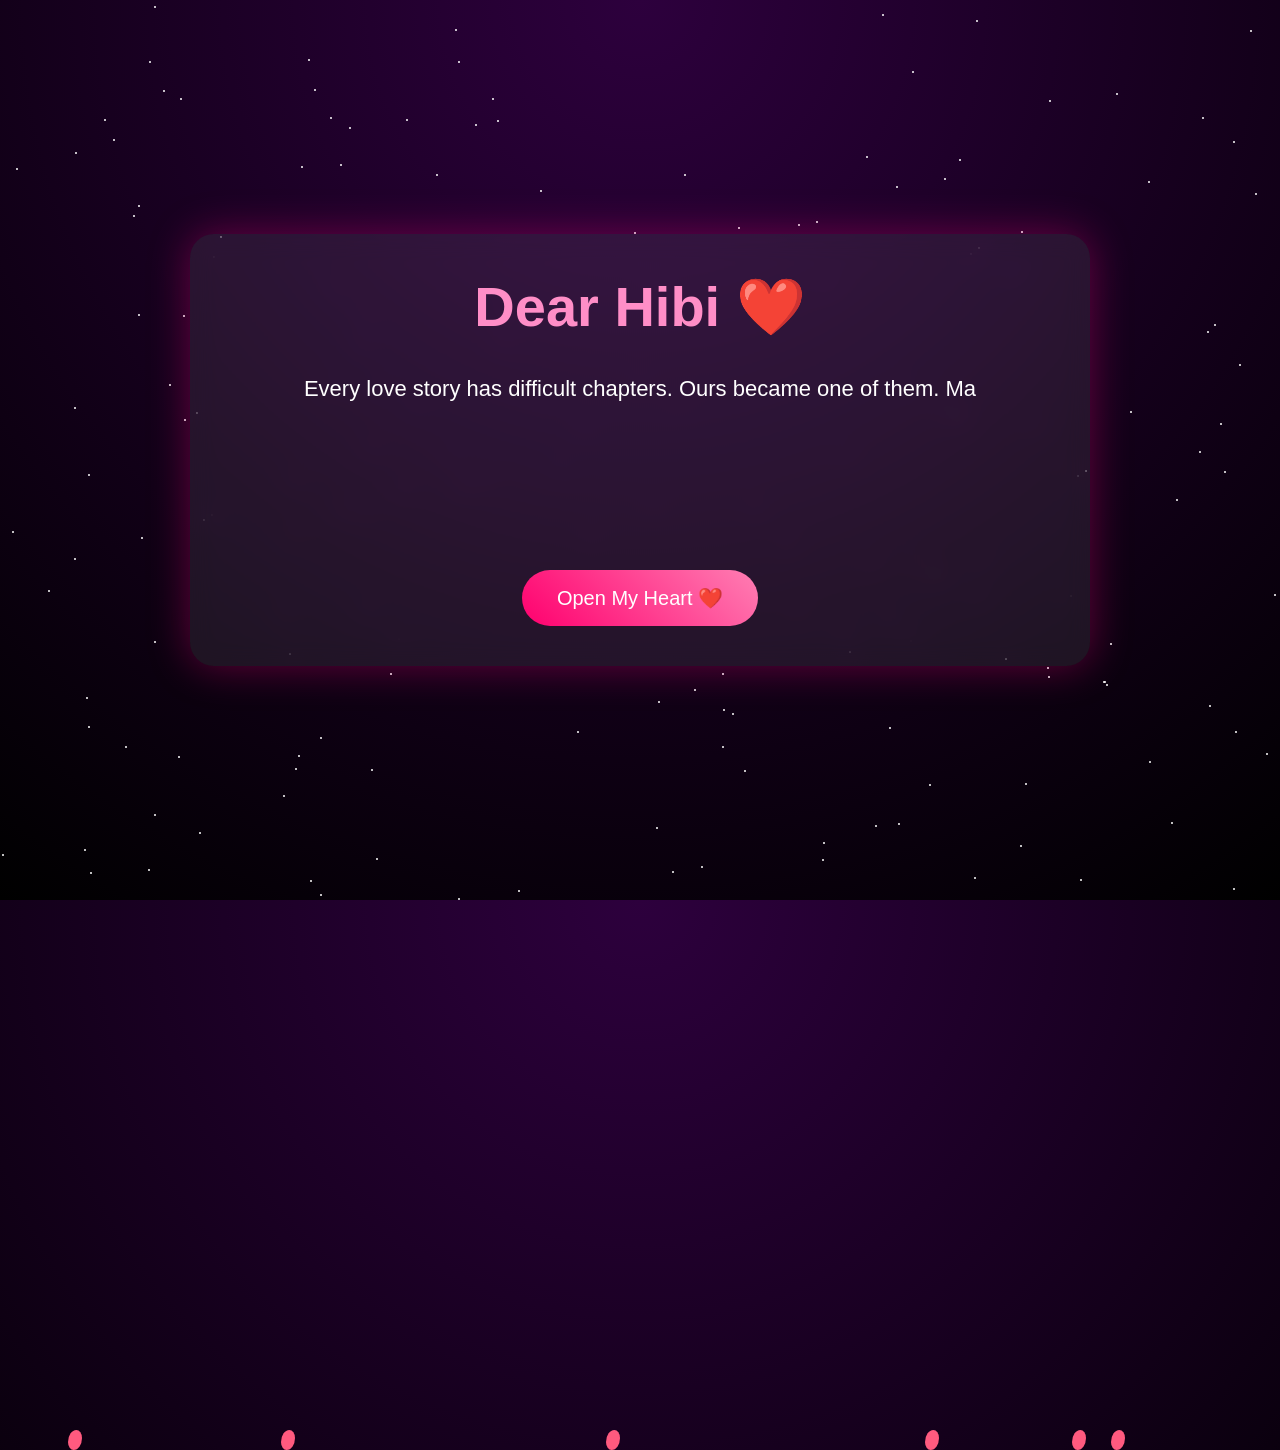
==== index.html @ ee97c436 "first commit" ====
<!DOCTYPE html>
<html lang="en">
<head>
<meta charset="UTF-8">
<meta name="viewport" content="width=device-width, initial-scale=1.0">
<title>One Last Chance ❤️</title>
<style>
*{margin:0;padding:0;box-sizing:border-box}
body{
overflow:hidden;
height:100vh;
font-family:Arial,sans-serif;
background:radial-gradient(circle at top,#2d003d,#000);
display:flex;justify-content:center;align-items:center;color:#fff}
#bg,#fx{position:fixed;inset:0}
.card{
position:relative;z-index:2;width:min(900px,92%);
background:rgba(255,255,255,.08);
backdrop-filter:blur(12px);
border-radius:24px;padding:40px;text-align:center;
box-shadow:0 0 40px rgba(255,0,128,.35)}
h1{font-size:56px;color:#ff8ec7;animation:glow 2s infinite alternate}
@keyframes glow{from{text-shadow:0 0 10px hotpink}to{text-shadow:0 0 35px deeppink}}
#typing{min-height:170px;font-size:22px;line-height:1.7;margin:30px 0}
button{
padding:16px 35px;border:0;border-radius:40px;
background:linear-gradient(45deg,#ff006e,#ff7eb3);
color:#fff;font-size:20px;cursor:pointer;
transition:.3s}
button:hover{transform:scale(1.08)}
#final{display:none;margin-top:25px;font-size:24px;animation:fade 1.2s}
@keyframes fade{from{opacity:0;transform:translateY(20px)}to{opacity:1;transform:none}}
.star,.heart,.petal{
position:absolute;pointer-events:none}
.star{width:2px;height:2px;background:#fff;border-radius:50%;animation:twinkle 2s infinite alternate}
@keyframes twinkle{to{opacity:.2;transform:scale(2)}}
.heart{color:#ff4d88;animation:rise 10s linear forwards}
@keyframes rise{from{transform:translateY(110vh) scale(.5);opacity:0}20%{opacity:1}to{transform:translateY(-10vh) scale(1.6);opacity:0}}
.petal{width:14px;height:20px;background:#ff5a7f;border-radius:60% 40% 60% 40%;animation:fall 10s linear forwards}
@keyframes fall{to{transform:translateY(110vh) rotate(720deg)}}
.trail{position:fixed;font-size:18px;pointer-events:none;animation:t .8s forwards}
@keyframes t{to{transform:translateY(-25px) scale(1.6);opacity:0}}
</style>
</head>
<body>
<canvas id="fx"></canvas>
<div id="bg"></div>
<div class="card">
<h1>Dear Hibi ❤️</h1>
<div id="typing"></div>
<button onclick="openHeart()">Open My Heart ❤️</button>
<div id="final">
<h2>🌹 Please Give Me One Last Chance 🌹</h2>
<p style="margin-top:15px;line-height:1.8">
I know I made mistakes.<br>
I'm not asking you to forget everything.<br>
I'm only asking for one last chance to prove that I can be better.<br><br>
Whatever your decision is, I will respect it.<br>
Thank you for every beautiful memory. ❤️
</p>
</div>
</div>
<script>
const txt=`Every love story has difficult chapters.

Ours became one of them.

Maybe I wasn't perfect.
Maybe I made mistakes.

But my heart still remembers every smile,
every memory,
and every moment with you.

Today I'm not asking for perfection.

I'm only asking...

Please give me one last chance. ❤️`;
let i=0;
(function type(){
 if(i<txt.length){
  typing.innerHTML+=txt[i++];
  setTimeout(type,35);
 }
})();
for(let i=0;i<180;i++){
 let s=document.createElement("div");
 s.className="star";
 s.style.left=Math.random()*100+"vw";
 s.style.top=Math.random()*100+"vh";
 s.style.animationDelay=Math.random()*2+"s";
 bg.appendChild(s);
}
setInterval(()=>{
 let h=document.createElement("div");
 h.className="heart";
 h.innerHTML="❤";
 h.style.left=Math.random()*100+"vw";
 h.style.fontSize=(16+Math.random()*28)+"px";
 document.body.appendChild(h);
 setTimeout(()=>h.remove(),10000);
},250);
setInterval(()=>{
 let p=document.createElement("div");
 p.className="petal";
 p.style.left=Math.random()*100+"vw";
 document.body.appendChild(p);
 setTimeout(()=>p.remove(),10000);
},500);

document.addEventListener("mousemove",e=>{
 let t=document.createElement("div");
 t.className="trail";
 t.innerHTML="💖";
 t.style.left=e.clientX+"px";
 t.style.top=e.clientY+"px";
 document.body.appendChild(t);
 setTimeout(()=>t.remove(),800);
});

const c=document.getElementById("fx"),x=c.getContext("2d");
function resize(){c.width=innerWidth;c.height=innerHeight}
resize();onresize=resize;
let parts=[];
function burst(){
 for(let i=0;i<220;i++){
  parts.push({
   x:c.width/2,y:c.height/2,
   vx:(Math.random()-0.5)*8,
   vy:(Math.random()-0.5)*8,
   a:1
  });
 }
}
function anim(){
 x.clearRect(0,0,c.width,c.height);
 parts.forEach(p=>{
  p.x+=p.vx;p.y+=p.vy;p.vy+=0.03;p.a-=0.008;
  x.globalAlpha=Math.max(p.a,0);
  x.fillStyle="hsl("+Math.random()*360+",100%,60%)";
  x.beginPath();x.arc(p.x,p.y,2,0,Math.PI*2);x.fill();
 });
 parts=parts.filter(p=>p.a>0);
 requestAnimationFrame(anim);
}
anim();

function openHeart(){
 document.getElementById("final").style.display="block";
 burst();
}
</script>
</body>
</html>
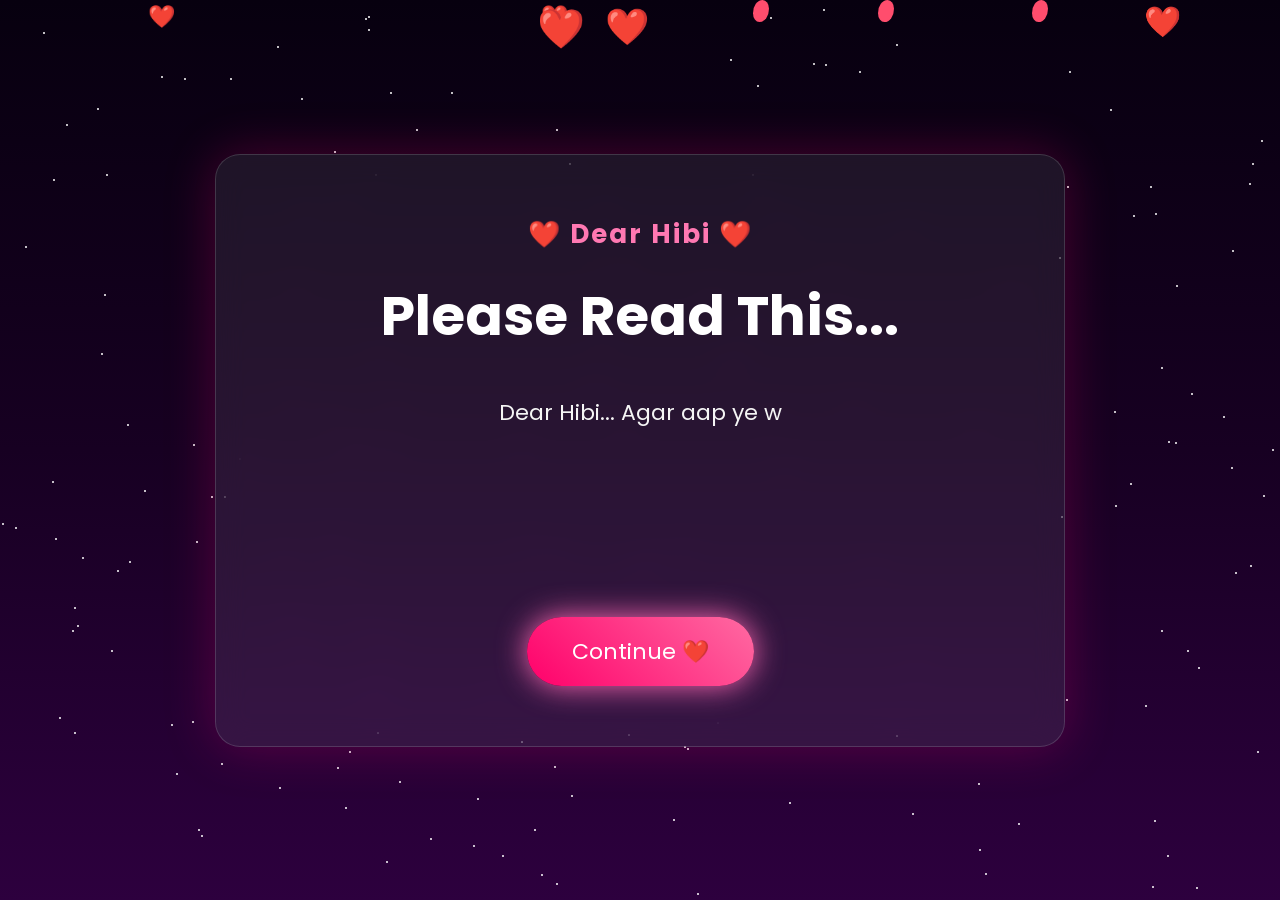
==== commit bbfcd890: "Update index.html" ====
--- a/index.html
+++ b/index.html
@@ -1,155 +1,55 @@
 <!DOCTYPE html>
 <html lang="en">
+
 <head>
-<meta charset="UTF-8">
-<meta name="viewport" content="width=device-width, initial-scale=1.0">
-<title>One Last Chance ❤️</title>
-<style>
-*{margin:0;padding:0;box-sizing:border-box}
-body{
-overflow:hidden;
-height:100vh;
-font-family:Arial,sans-serif;
-background:radial-gradient(circle at top,#2d003d,#000);
-display:flex;justify-content:center;align-items:center;color:#fff}
-#bg,#fx{position:fixed;inset:0}
-.card{
-position:relative;z-index:2;width:min(900px,92%);
-background:rgba(255,255,255,.08);
-backdrop-filter:blur(12px);
-border-radius:24px;padding:40px;text-align:center;
-box-shadow:0 0 40px rgba(255,0,128,.35)}
-h1{font-size:56px;color:#ff8ec7;animation:glow 2s infinite alternate}
-@keyframes glow{from{text-shadow:0 0 10px hotpink}to{text-shadow:0 0 35px deeppink}}
-#typing{min-height:170px;font-size:22px;line-height:1.7;margin:30px 0}
-button{
-padding:16px 35px;border:0;border-radius:40px;
-background:linear-gradient(45deg,#ff006e,#ff7eb3);
-color:#fff;font-size:20px;cursor:pointer;
-transition:.3s}
-button:hover{transform:scale(1.08)}
-#final{display:none;margin-top:25px;font-size:24px;animation:fade 1.2s}
-@keyframes fade{from{opacity:0;transform:translateY(20px)}to{opacity:1;transform:none}}
-.star,.heart,.petal{
-position:absolute;pointer-events:none}
-.star{width:2px;height:2px;background:#fff;border-radius:50%;animation:twinkle 2s infinite alternate}
-@keyframes twinkle{to{opacity:.2;transform:scale(2)}}
-.heart{color:#ff4d88;animation:rise 10s linear forwards}
-@keyframes rise{from{transform:translateY(110vh) scale(.5);opacity:0}20%{opacity:1}to{transform:translateY(-10vh) scale(1.6);opacity:0}}
-.petal{width:14px;height:20px;background:#ff5a7f;border-radius:60% 40% 60% 40%;animation:fall 10s linear forwards}
-@keyframes fall{to{transform:translateY(110vh) rotate(720deg)}}
-.trail{position:fixed;font-size:18px;pointer-events:none;animation:t .8s forwards}
-@keyframes t{to{transform:translateY(-25px) scale(1.6);opacity:0}}
-</style>
+
+    <meta charset="UTF-8">
+
+    <meta name="viewport"
+        content="width=device-width, initial-scale=1.0">
+
+    <title>Dear Hibi ❤️</title>
+
+    <link rel="stylesheet"
+        href="style.css">
+
 </head>
+
 <body>
-<canvas id="fx"></canvas>
-<div id="bg"></div>
-<div class="card">
-<h1>Dear Hibi ❤️</h1>
-<div id="typing"></div>
-<button onclick="openHeart()">Open My Heart ❤️</button>
-<div id="final">
-<h2>🌹 Please Give Me One Last Chance 🌹</h2>
-<p style="margin-top:15px;line-height:1.8">
-I know I made mistakes.<br>
-I'm not asking you to forget everything.<br>
-I'm only asking for one last chance to prove that I can be better.<br><br>
-Whatever your decision is, I will respect it.<br>
-Thank you for every beautiful memory. ❤️
-</p>
-</div>
-</div>
-<script>
-const txt=`Every love story has difficult chapters.
+    <!-- Background -->
 
-Ours became one of them.
+    <div id="stars"></div>
 
-Maybe I wasn't perfect.
-Maybe I made mistakes.
+    <div id="hearts"></div>
 
-But my heart still remembers every smile,
-every memory,
-and every moment with you.
+    <div id="petals"></div>
 
-Today I'm not asking for perfection.
+    <!-- Main Card -->
 
-I'm only asking...
+    <div class="container">
 
-Please give me one last chance. ❤️`;
-let i=0;
-(function type(){
- if(i<txt.length){
-  typing.innerHTML+=txt[i++];
-  setTimeout(type,35);
- }
-})();
-for(let i=0;i<180;i++){
- let s=document.createElement("div");
- s.className="star";
- s.style.left=Math.random()*100+"vw";
- s.style.top=Math.random()*100+"vh";
- s.style.animationDelay=Math.random()*2+"s";
- bg.appendChild(s);
-}
-setInterval(()=>{
- let h=document.createElement("div");
- h.className="heart";
- h.innerHTML="❤";
- h.style.left=Math.random()*100+"vw";
- h.style.fontSize=(16+Math.random()*28)+"px";
- document.body.appendChild(h);
- setTimeout(()=>h.remove(),10000);
-},250);
-setInterval(()=>{
- let p=document.createElement("div");
- p.className="petal";
- p.style.left=Math.random()*100+"vw";
- document.body.appendChild(p);
- setTimeout(()=>p.remove(),10000);
-},500);
+        <h3>❤️ Dear Hibi ❤️</h3>
 
-document.addEventListener("mousemove",e=>{
- let t=document.createElement("div");
- t.className="trail";
- t.innerHTML="💖";
- t.style.left=e.clientX+"px";
- t.style.top=e.clientY+"px";
- document.body.appendChild(t);
- setTimeout(()=>t.remove(),800);
-});
+        <h1 id="title">
+            Please Read This...
+        </h1>
 
-const c=document.getElementById("fx"),x=c.getContext("2d");
-function resize(){c.width=innerWidth;c.height=innerHeight}
-resize();onresize=resize;
-let parts=[];
-function burst(){
- for(let i=0;i<220;i++){
-  parts.push({
-   x:c.width/2,y:c.height/2,
-   vx:(Math.random()-0.5)*8,
-   vy:(Math.random()-0.5)*8,
-   a:1
-  });
- }
-}
-function anim(){
- x.clearRect(0,0,c.width,c.height);
- parts.forEach(p=>{
-  p.x+=p.vx;p.y+=p.vy;p.vy+=0.03;p.a-=0.008;
-  x.globalAlpha=Math.max(p.a,0);
-  x.fillStyle="hsl("+Math.random()*360+",100%,60%)";
-  x.beginPath();x.arc(p.x,p.y,2,0,Math.PI*2);x.fill();
- });
- parts=parts.filter(p=>p.a>0);
- requestAnimationFrame(anim);
-}
-anim();
+        <p id="typing"></p>
 
-function openHeart(){
- document.getElementById("final").style.display="block";
- burst();
-}
-</script>
+        <a href="pages/apology.html">
+
+            <button>
+
+                Continue ❤️
+
+            </button>
+
+        </a>
+
+    </div>
+
+    <script src="script.js"></script>
+
 </body>
-</html>+
+</html>
--- a/style.css
+++ b/style.css
@@ -0,0 +1,241 @@
+/* ===============================
+   GOOGLE FONT
+==================================*/
+
+@import url('https://fonts.googleapis.com/css2?family=Poppins:wght@300;400;500;700&display=swap');
+/* ==========================
+ENVELOPE
+========================== */
+
+* {
+    margin: 0;
+    padding: 0;
+    box-sizing: border-box;
+    font-family: 'Poppins',sans-serif;
+}
+
+body {
+    overflow: hidden;
+    height: 100vh;
+    display: flex;
+    justify-content: center;
+    align-items: center;
+    background: linear-gradient(180deg,#07000f,#170022,#2d003e);
+}
+
+/* ===============================
+BACKGROUND
+==================================*/
+
+#stars,
+#hearts,
+#petals {
+    position: fixed;
+    left: 0;
+    top: 0;
+    width: 100%;
+    height: 100%;
+    pointer-events: none;
+}
+
+/* ===============================
+MAIN CARD
+==================================*/
+
+.container {
+    position: relative;
+    width: 850px;
+    max-width: 90%;
+    padding: 60px;
+    text-align: center;
+    background: rgba(255,255,255,.08);
+    backdrop-filter: blur(15px);
+    border-radius: 25px;
+    border: 1px solid rgba(255,255,255,.15);
+    box-shadow: 0 0 50px rgba(255,0,120,.25);
+    animation: popup 1.2s;
+    z-index: 10;
+    overflow: auto;
+    max-height: 90%;
+    scrollbar-width: none;
+}
+
+/* ===============================
+POPUP
+==================================*/
+
+@keyframes popup {
+
+    0% {
+        opacity: 0;
+        transform: translateY(50px) scale(.9);
+    }
+
+    100% {
+        opacity: 1;
+        transform: translateY(0) scale(1);
+    }
+}
+
+/* ===============================
+TITLE
+==================================*/
+
+h3 {
+    font-size: 26px;
+    color: #ff78b2;
+    letter-spacing: 2px;
+    margin-bottom: 20px;
+    animation: glow 2s infinite alternate;
+}
+
+h1 {
+    font-size: 55px;
+    color: white;
+    margin-bottom: 35px;
+}
+
+@keyframes glow {
+
+    from {
+        text-shadow: 0 0 10px hotpink;
+    }
+
+    to {
+        text-shadow: 0 0 30px deeppink, 0 0 50px hotpink;
+    }
+}
+
+/* ===============================
+TEXT
+==================================*/
+
+#typing {
+    font-size: 22px;
+    line-height: 42px;
+    color: #f5f5f5;
+    min-height: 180px;
+}
+
+/* ===============================
+BUTTON
+==================================*/
+
+button {
+    margin-top: 45px;
+    padding: 18px 45px;
+    font-size: 22px;
+    border: none;
+    border-radius: 50px;
+    cursor: pointer;
+    background: linear-gradient( 45deg, #ff006a, #ff6aa2);
+    color: white;
+    transition: .4s;
+    box-shadow: 0 0 30px hotpink;
+}
+
+    button:hover {
+        transform: scale(1.08);
+        box-shadow: 0 0 60px deeppink;
+    }
+
+/* ===============================
+FLOAT HEART
+==================================*/
+
+.heart {
+    position: absolute;
+    color: #ff4d88;
+    animation: heartFloat 10s linear;
+}
+
+@keyframes heartFloat {
+
+    0% {
+        transform: translateY(100vh) scale(.5);
+        opacity: 0;
+    }
+
+    20% {
+        opacity: 1;
+    }
+
+    100% {
+        transform: translateY(-120px) scale(1.7);
+        opacity: 0;
+    }
+}
+
+/* ===============================
+PETAL
+==================================*/
+
+.petal {
+    position: absolute;
+    width: 16px;
+    height: 22px;
+    background: #ff4d6d;
+    border-radius: 60% 40% 60% 40%;
+    animation: petalFall 12s linear;
+}
+
+@keyframes petalFall {
+
+    0% {
+        transform: translateY(-50px) rotate(0deg);
+    }
+
+    100% {
+        transform: translateY(120vh) rotate(720deg);
+    }
+}
+
+/* ===============================
+STAR
+==================================*/
+
+.star {
+    position: absolute;
+    width: 2px;
+    height: 2px;
+    background: white;
+    border-radius: 100%;
+    animation: twinkle 2s infinite alternate;
+}
+
+@keyframes twinkle {
+
+    from {
+        opacity: .2;
+    }
+
+    to {
+        opacity: 1;
+        transform: scale(2);
+    }
+}
+
+/* ===============================
+MOBILE
+==================================*/
+
+@media(max-width:768px) {
+
+    .container {
+        padding: 30px;
+    }
+
+    h1 {
+        font-size: 34px;
+    }
+
+    #typing {
+        font-size: 18px;
+        line-height: 32px;
+    }
+
+    button {
+        font-size: 18px;
+        padding: 15px 30px;
+    }
+}
